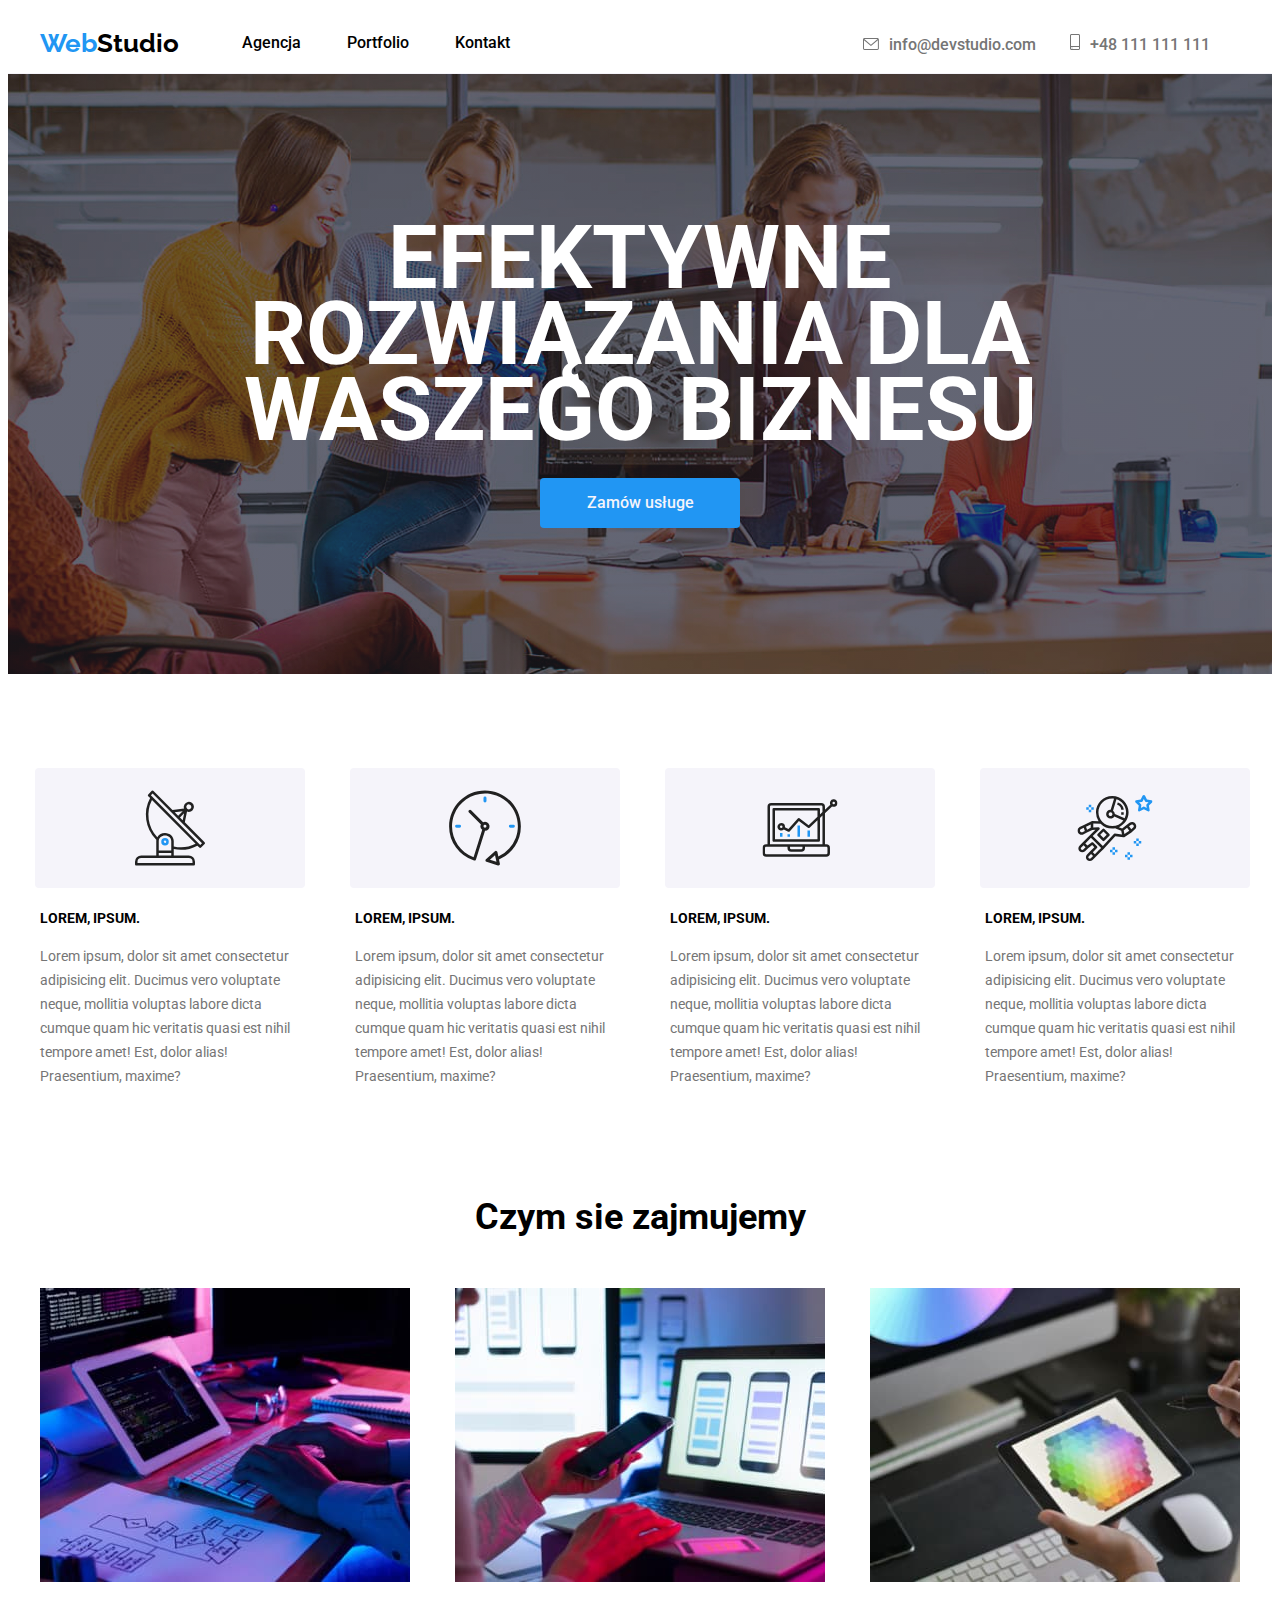
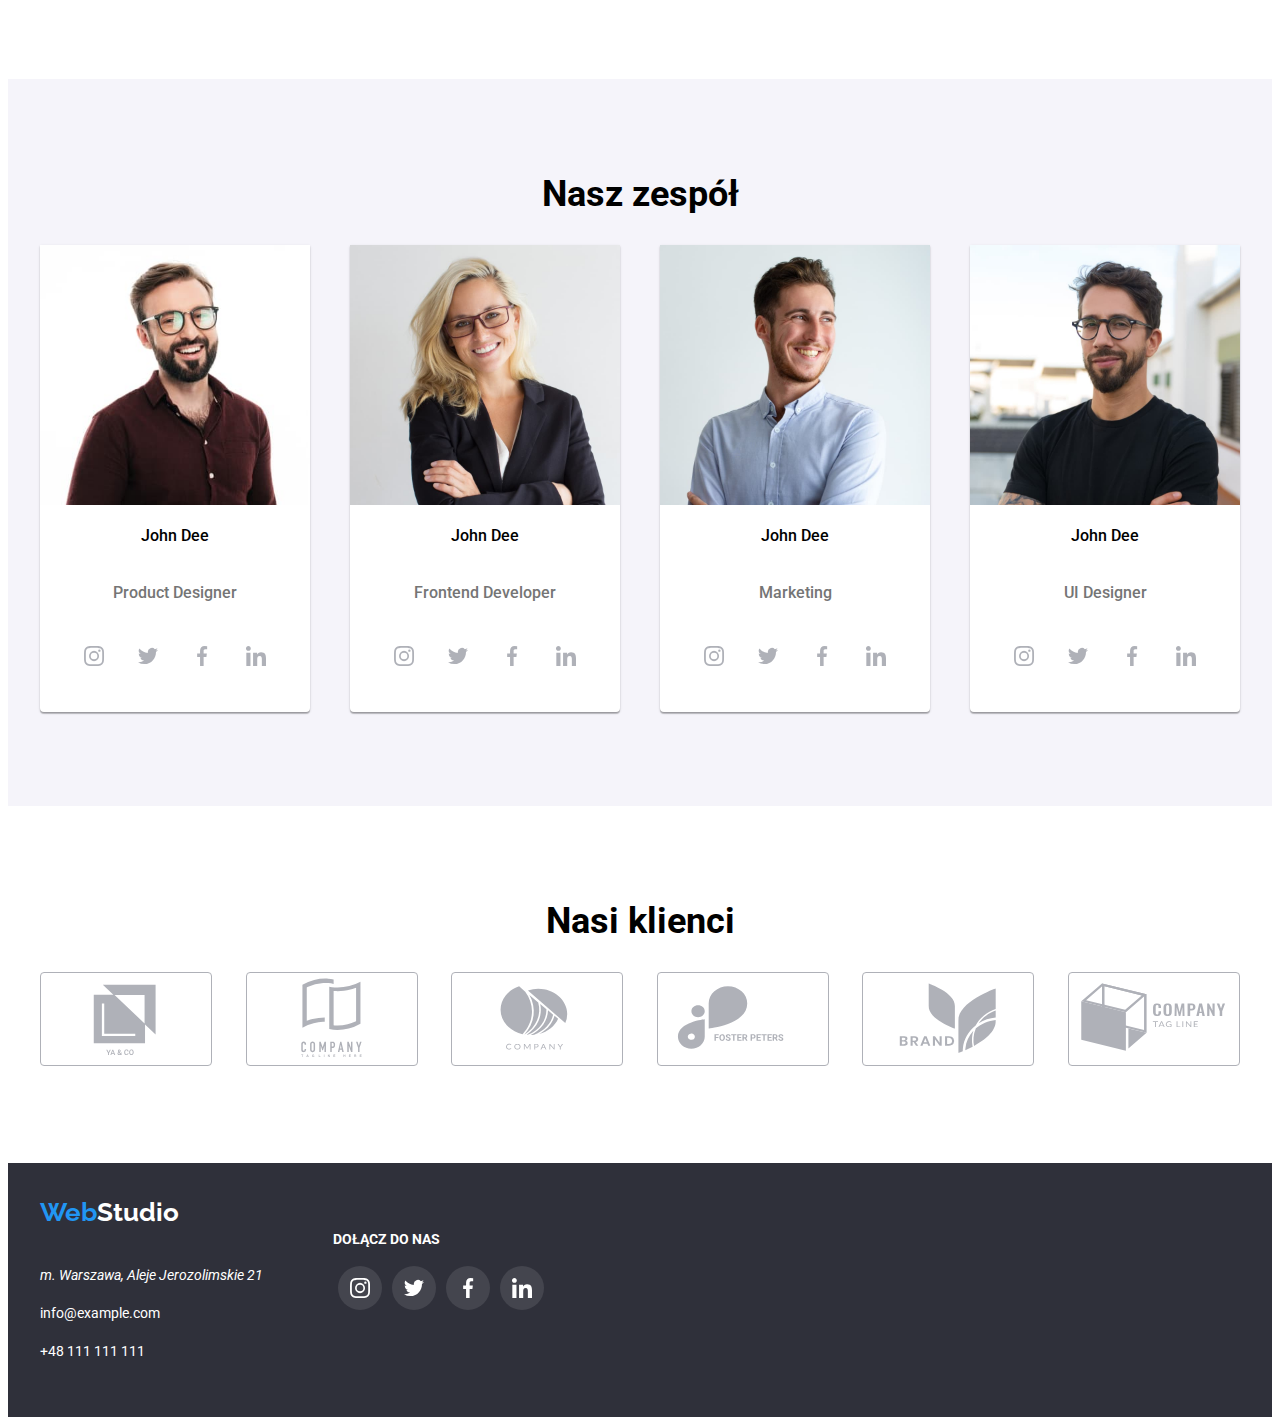
==== index.html @ d62d9114 "copy 1 time" ====
<!DOCTYPE html><!--Format Pliku dla wyszukiwarki-->
<html lang="pl">
    <head>
        <title>Studio</title><!--Tytuł Strony-->
        <meta charset="utf-8"/><!--System kodowania-->
        <meta name="description" content="Zadanie domowe"/><!--Opis strony-->
        <meta name="keywords" content="homework, goit, fullstack, developer"/><!--Słowa klucz-->
        <link rel="stylesheet" href="https://cdnjs.cloudflare.com/ajax/libs/modern-normalize/1.1.0/modern-normalize.min.css" integrity="sha512-wpPYUAdjBVSE4KJnH1VR1HeZfpl1ub8YT/NKx4PuQ5NmX2tKuGu6U/JRp5y+Y8XG2tV+wKQpNHVUX03MfMFn9Q==" crossorigin="anonymous" referrerpolicy="no-referrer" />
        <link rel="stylesheet" href="./css/style.css"/>
        <link rel="preconnect" href="https://fonts.googleapis.com">
        <link rel="preconnect" href="https://fonts.gstatic.com" crossorigin>
        <link href="https://fonts.googleapis.com/css2?family=Raleway:wght@700&family=Roboto:wght@400;500;700;900&display=swap" rel="stylesheet">
    </head>
    <body> 
        <header><!--Nagłówek-->
            <div class="container header">
                <a class="box" href="https://bgal23.github.io/goit-markup-hw-05/"><h4 class="logo"><span class="blue">Web</span>Studio</h4></a><!--Główny link-->
                <nav><!--Nawigacja do podstron-->
                    <ul class="box">
                        <li class="item"><a class="link" href="https://bgal23.github.io/goit-markup-hw-05/">Agencja</a></li>
                        <li class="item"><a class="link" href="./portfolio.html">Portfolio</a></li>
                        <li class="item"><a class="link" href="./kontakt.html">Kontakt</a></li>
                    </ul>
                </nav>
                <div class="box-right">
                    <span><a class="link-2" href="mailto:info@devstudio.com"><svg width="16px" height="12px"><use href="./images/icons.svg#icon-envelope"></use>
                    </svg>info@devstudio.com</a></span><!--Mail-->
                    <span><a class="link-2" href="tel:+48111111111"><svg width="10px" height="16px"><use href="./images/icons.svg#icon-smartphone"></use></svg>+48 111 111 111</a></span><!--Telefon-->
                </div>
            </div>
        </header>
        <main><!--Główna-->
        <section class="section-first"><!--Dzieli strone na sekcje-->
            <div class="container">
                <h1 class="item">EFEKTYWNE ROZWIĄZANIA DLA WASZEGO BIZNESU</h1>
                <button class="order" type="button">Zamów usługe</button><!--Przycisk-->
            </div>
        </section>
        <section class="section-second">
            <div class="container">
                <ul class="box">
                    <li><svg class="icon" viewBox="0 0 100 160 "><use href="./images/icons.svg#icon-antenna"></use></svg><h4 class="font">Lorem, ipsum.</h4><p class="item">Lorem ipsum, dolor sit amet consectetur adipisicing elit. Ducimus vero voluptate neque, mollitia voluptas labore dicta cumque quam hic veritatis quasi est nihil tempore amet! Est, dolor alias! Praesentium, maxime?</p></li>
                    <li><svg class="icon" viewBox="0 0 100 160 "><use href="./images/icons.svg#icon-clock"></use></svg><h4 class="font">Lorem, ipsum.</h4>
                    <p class="item">Lorem ipsum, dolor sit amet consectetur adipisicing elit. Ducimus vero voluptate neque, mollitia voluptas labore dicta cumque quam hic veritatis quasi est nihil tempore amet! Est, dolor alias! Praesentium, maxime?</p></li>
                    <li><svg class="icon" viewBox="0 0 100 160 "><use href="./images/icons.svg#icon-diagram"></use>
                    </svg><h4 class="font">Lorem, ipsum.</h4><p class="item">Lorem ipsum, dolor sit amet consectetur adipisicing elit. Ducimus vero voluptate neque, mollitia voluptas labore dicta cumque quam hic veritatis quasi est nihil tempore amet! Est, dolor alias! Praesentium, maxime?</p></li>
                    <li><svg class="icon" viewBox="0 0 100 160 "><use href="./images/icons.svg#icon-astronaut"></use>
                    </svg><h4 class="font">Lorem, ipsum.</h4><p class="item">Lorem ipsum, dolor sit amet consectetur adipisicing elit. Ducimus vero voluptate neque, mollitia voluptas labore dicta cumque quam hic veritatis quasi est nihil tempore amet! Est, dolor alias! Praesentium, maxime?</p></li>
                </ul>
            </div>
        </section>
        <section class="section-third">
            <div class="container">
                <h2 class="big-font">Czym sie zajmujemy</h2>
                <ul class="box">
                    <li class="item"><img src="./images/img1.1.jpg" width="370" height="294" alt="keboard"></li><!--Zdjęcia-->
                    <li class="item"><img src="./images/img1.2.jpg" width="370" height="294" alt="phone"></li>
                    <li class="item"><img src="./images/img1.3.jpg" width="370" height="294" alt="tablet"></li>
                </ul>
            </div>
        </section>
        <section class="section-fourth">
            <div class="box-top container">
                <h2 class="big-font">Nasz zespół</h2>
                <ul class="box-bottom container">
                    <li class="item"><img src="./images/img2.1.jpg" width="270" height="260" alt="man"><h4 class="font">John Dee</h4><p>Product Designer</p><div><svg class="icon" width="44px" height="44px"><use href="./images/icons.svg#icon-instagram"></use></svg><svg class="icon" width="44px" height="44px"><use href="./images/icons.svg#icon-twitter"></use></svg><svg class="icon" width="44px" height="44px"><use href="./images/icons.svg#icon-facebook"></use></svg><svg class="icon" width="44px" height="44px"><use href="./images/icons.svg#icon-linkedin"></use></svg></div></li>
                    <li class="item"><img src="./images/img2.2.jpg" width="270" height="260" alt="woman"><h4 class="font">John Dee</h4><p>Frontend Developer</p><div><svg class="icon" width="44px" height="44px"><use href="./images/icons.svg#icon-instagram"></use></svg><svg class="icon" width="44px" height="44px"><use href="./images/icons.svg#icon-twitter"></use></svg><svg class="icon" width="44px" height="44px"><use href="./images/icons.svg#icon-facebook"></use></svg><svg class="icon" width="44px" height="44px"><use href="./images/icons.svg#icon-linkedin"></use></svg></div></li>
                    <li class="item"><img src="./images/img2.3.jpg" width="270" height="260" alt="man"><h4 class="font">John Dee</h4><p>Marketing</p><div><svg class="icon" width="44px" height="44px"><use href="./images/icons.svg#icon-instagram"></use></svg><svg class="icon" width="44px" height="44px"><use href="./images/icons.svg#icon-twitter"></use></svg><svg class="icon" width="44px" height="44px"><use href="./images/icons.svg#icon-facebook"></use></svg><svg class="icon" width="44px" height="44px"><use href="./images/icons.svg#icon-linkedin"></use></svg></div></li>
                    <li class="item"><img src="./images/img2.4.jpg" width="270" height="260" alt="man"><h4 class="font">John Dee</h4><p>UI Designer</p><div><svg class="icon" width="44px" height="44px"><use href="./images/icons.svg#icon-instagram"></use></svg><svg class="icon" width="44px" height="44px"><use href="./images/icons.svg#icon-twitter"></use></svg><svg class="icon" width="44px" height="44px"><use href="./images/icons.svg#icon-facebook"></use></svg><svg class="icon" width="44px" height="44px"><use href="./images/icons.svg#icon-linkedin"></use></svg></div></li>
                </ul>
            </div>
        </section>
        <section>
            <div class="container section-4">
                <h2 class="big-font">Nasi klienci</h2>
                <ul class="box">
                    <li><svg class="icon" width="170" height="92"><use href="./images/icons.svg#icon-Logo-1"></use></svg></li>
                    <li><svg class="icon" width="170" height="92"><use href="./images/icons.svg#icon-Logo-2"></use></svg></li>
                    <li><svg class="icon" width="170" height="92"><use href="./images/icons.svg#icon-Logo-3"></use></svg></li>
                    <li><svg class="icon" width="170" height="92"><use href="./images/icons.svg#icon-Logo-4"></use></svg></li>
                    <li><svg class="icon" width="170" height="92"><use href="./images/icons.svg#icon-Logo-5"></use></svg></li>
                    <li><svg class="icon" width="170" height="92"><use href="./images/icons.svg#icon-Logo-6"></use></svg></li>
                </ul>
            </div>
        </section>
        </main>
        <footer><!--Stopka-->
            <div class="footer container">
                <div>
                    <h4 class="logo"><span class="blue">Web</span>Studio</h4>
                    <address><p>m. Warszawa, Aleje Jerozolimskie 21</p></address><!--Adres-->
                    <p>info@example.com</p>
                    <p>+48 111 111 111</p>
                </div>
                <div class="box">
                    <h5 class="font">DOŁĄCZ DO NAS</h5>
                    <ul class="item">
                        <li><svg class="icon" width="44px" height="44px"><use href="./images/icons.svg#icon-instagram"></use></svg></li>
                        <li><svg class="icon" width="44px" height="44px"><use href="./images/icons.svg#icon-twitter"></use></svg></li>
                        <li><svg class="icon" width="44px" height="44px"><use href="./images/icons.svg#icon-facebook"></use></svg></li>
                        <li><svg class="icon" width="44px" height="44px"><use href="./images/icons.svg#icon-linkedin"></use></svg></li>
                    </ul>
                </div>
            </div>
        </footer>
    </body>
</html>
---- css/style.css ----
:root {
    --black-color: #000000;
    --white-color: #ffffff;
    --dark-color: #2F303A;
    --blue-color: #2196F3;
    --grey-color: #757575;
    --light-color: #F5F4FA;
    --light2-color: #AFB1B8;
} 
body {
    color: var(--grey-color);
    font-family: 'Roboto', sans-serif;
    font-size: 14px;
    font-weight: 400;
    line-height: 16px;
}

header {
    background-color: var(--white-color);
    font-weight: 500;
    color: var(--black-color);
    font-size: 16px;
    height: 80px;
}
footer {
    background: var(--dark-color);
    color: var(--white-color);
    line-height: 1.5rem;
    display: flex;
    flex-direction: column;
}
.logo {
    font-family: 'Raleway';
    font-weight: 700;
    font-size: 26px;
    line-height: 1.9375rem;
}
.logo .blue {
    color:  var(--blue-color);
}
.section-first {
    background-image: linear-gradient(rgba(47, 48, 58, 0.4),rgba(47, 48, 58, 0.4)), url(../images/background.jpg);
    background-repeat: no-repeat;
    background-position: 50%;
    background-size: 1600px;
    color: var(--white-color);
    font-weight: 900;
    font-size: 44px;
    line-height: 4.75rem;
    display: flex;
    flex-direction: column;
    justify-content: center;
    height: 600px;
    margin: auto;
    text-align: center;
    border-top: 1px solid var(--light-color);
}    
.section-first .item {
    max-width: 900px;
    margin: 100px auto 0;
}
.section-second .font{
    color: var(--black-color);
    font-weight: 700;
    text-transform: uppercase;
    padding: 0 30px 0;
}
.section-second .item {
    line-height: 1.5rem;
    padding: 0 30px;
}
.section-second .icon {
    width: 270px;
    height: 120px;
    margin-left: 25px;
    background-color: var(--light-color);
    border-radius: 4px;
} 
.section-third .big-font {
    font-weight: 700;
    font-size: 36px;
    line-height: 2.625rem;
    color: var(--black-color);
    display: flex;
    justify-content: center;
    align-items: center;
    margin: 50px;
}
.section-fourth {
    background: var(--light-color);
    font-weight: 500;
    font-size: 16px;
    line-height: 1.1875rem;
}
.section-fourth .big-font {
    font-weight: 700;
    font-size: 36px;
    line-height: 2.625rem;
    color: var(--black-color);
    display: flex;
    justify-content: center;
    align-items: center;
    margin-top: 94px;
}
.section-fourth .font {
    font-weight: 500;
    color: var(--black-color);
}
.section-4 .big-font {
    font-weight: 700;
    font-size: 36px;
    line-height: 2.625rem;
    color: var(--black-color);
    display: flex;
    justify-content: center;
    align-items: center;
    margin-top: 94px;
}
.section-4 .box {
list-style-type: none;
display: flex;
justify-content: space-between;
padding: 0;
margin-bottom: 94px;
}
.section-4 .icon {
    border: 1px solid var(--light2-color);
    fill: var(--light2-color);
    border-radius: 4px;
    cursor: pointer;
}
.section-4 .icon:hover {
    border: 1px solid var(--blue-color);
    fill: var(--blue-color);
}
.section-fifth {
    font-size: 16px;
    line-height: 1.875rem;
}
.section-fifth .font{
    font-weight: 700;
    font-size: 18px;
    line-height: 2.25rem;
    color:  var(--black-color);
    margin: 20px 0 0 30px;

}
.section-fifth .font-2{
    margin-left: 30px;
    margin:0 0 20px 30px;
}
a {
    text-decoration: none;
    color: var(--black-color);
}
.link:hover {
    color: var(--blue-color);
}
.link-2 {
    color: var(--grey-color);
    margin-right: 30px;
    fill: var(--grey-color);
}
.link-2 > svg {
    margin-right: 10px;
}
.link-2:hover {
    color: var(--blue-color);
    fill: var(--blue-color);
}
button {
    background: var(--light-color);
    color: var(--black-color);
    cursor: pointer;
    font-weight: 500;
    font-size: 16px;
    border-radius: 4px;
    border: none;
    font-family: 'Roboto', sans-serif;
    line-height: 1.625rem;
}
button:hover {
    background: var(--blue-color);
    color: var(--light-color);
}
.order {
    background: var(--blue-color);
    color: var(--light-color);
    width: 200px;
    min-height: 50px;
    margin: 30px auto 100px;
}
.container {
    width: 1200px;
    margin: 0 auto;
}
.header {
    display: flex;
    align-items: center;
    margin-top: -15px;
}
.header .box {
    display: flex;
    list-style-type: none;
}
.header .box-right {
    margin-left: auto;
}
.item {
    padding: 0 23px 0;
}
.section-second .box {
    display: flex;
    justify-content: space-between;
    align-items: flex-start;
    margin: 94px -30px 94px;
    list-style-type: none;
    padding: 0;
}
.section-third .box { 
    display: flex;
    justify-content: space-between;
    list-style-type: none;
    padding: 0;
}
.section-third .item {
    padding: 0;
}
.section-fourth .box-top {
    display: flex;
    flex-direction: column;
    margin-top: 94px;
    padding-bottom: 94px;
}
.section-fourth .box-bottom {
    display: flex;
    justify-content: space-between;
    padding: 0;
}
.box-bottom .icon {
    margin: 16px 5px 30px;
    background-color: transparent;
    fill: var(--light2-color);
    cursor: pointer;
}
.box-bottom .icon:hover {
    background-color: var(--blue-color);
    fill: var(--white-color);
    border-radius: 22px;
}
.section-fourth .item {
    padding: 0;
    display: flex;
    flex-direction: column;
    align-items: center;
    background-color: var(--white-color);
    box-shadow: 0px 1px 3px rgba(0, 0, 0, 0.12), 0px 1px 1px rgba(0, 0, 0, 0.14), 0px 2px 1px rgba(0, 0, 0, 0.2);
    border-radius: 0px 0px 4px 4px;
}
.footer {
    display: flex;
    justify-content: flex-start;
    padding-bottom: 40px;
}
.footer .font {
    font-weight: 700;
    font-size: 14px;
    line-height: 16px;
    margin-bottom: 5px;
}
.footer .box {
    display: flex;
    flex-direction: column;
    margin-left: 70px;
    justify-content: center;
}
.footer .item {
    list-style-type: none;
    display: flex;
    padding: 0;
}
.footer .icon {
    fill: var(--white-color);
    background-color: rgba(255, 255, 255, 0.1);
    border-radius: 22px;
    margin: 0 5px 0;
    cursor: pointer;
}
.footer .icon:hover {
    fill: var(--white-color);
    background-color: var(--blue-color);
    border-radius: 22px;
}
.box-portfolio {
    display: flex;
    flex-direction: column;
    border-top: 1px solid var(--light-color);
    padding: 100px 0 0 ;
}
.box-buttons {
    width: 545px;
    display: flex;
    justify-content: space-between;
    height: 38px;
}
.box-buttons button {
    padding: 0 22px 0;
}
.box-buttons button:hover {
    box-shadow: 0px 3px 1px rgba(0, 0, 0, 0.1), 0px 1px 2px rgba(0, 0, 0, 0.08), 0px 2px 2px rgba(0, 0, 0, 0.12);
}
.box-buttons button:focus {
    box-shadow: inset 1px 1px 5px rgba(0, 0, 0, 0.1), 1px 1px 5px rgba(0, 0, 0, 0.1), 0 0 0 rgba(0, 0, 0, 0.12);
}
.section-fifth .box {
    margin: 50px auto 94px;
    display: flex;
    justify-content: space-between;
    flex-wrap: wrap;
    list-style-type: none;
    padding: 0;
}
.section-fifth .item {
    padding: 0;
    border: 1px solid var(--light-color);
    display: flex;
    flex-direction: column;
    margin-bottom: 30px;
    align-items: flex-start;
    cursor: pointer;
}
.section-fifth .item:hover {
    box-shadow: 0px 1px 1px rgba(0, 0, 0, 0.12), 0px 4px 4px rgba(0, 0, 0, 0.06), 1px 4px 6px rgba(0, 0, 0, 0.16);
}
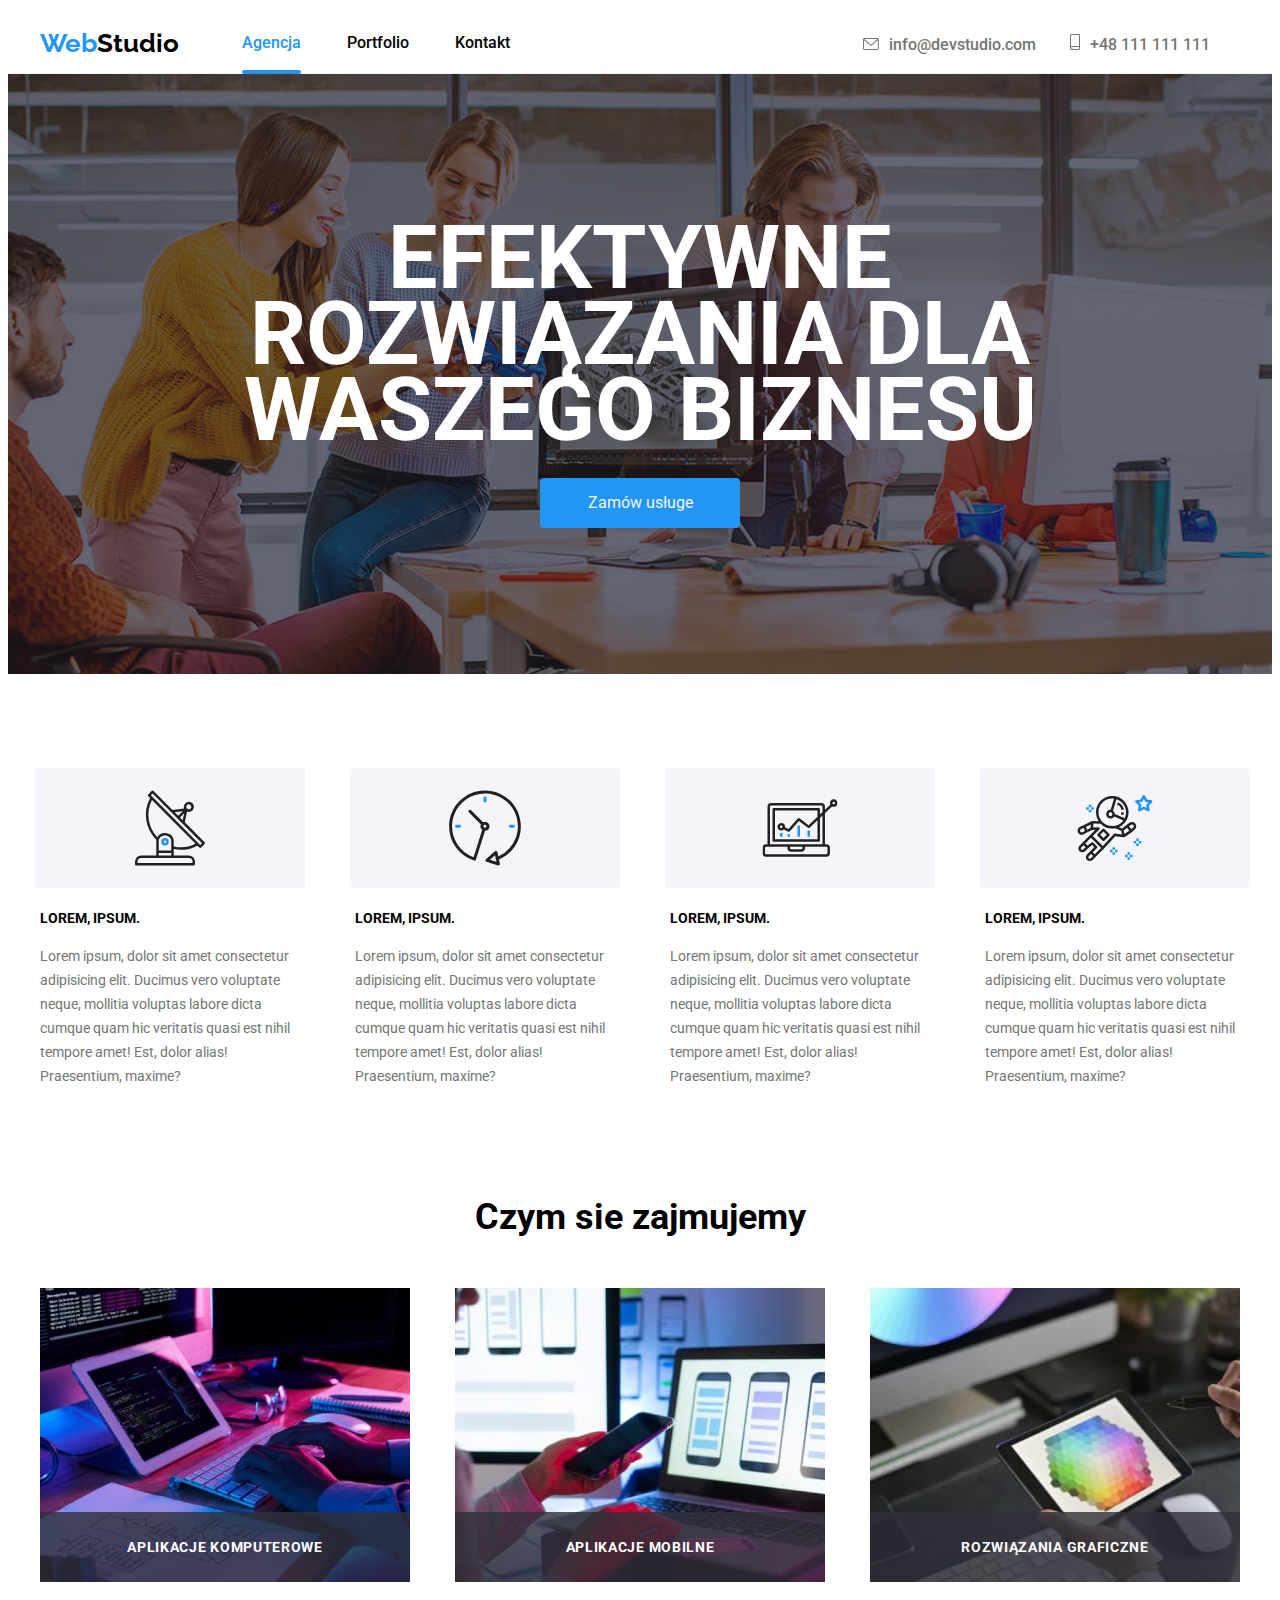
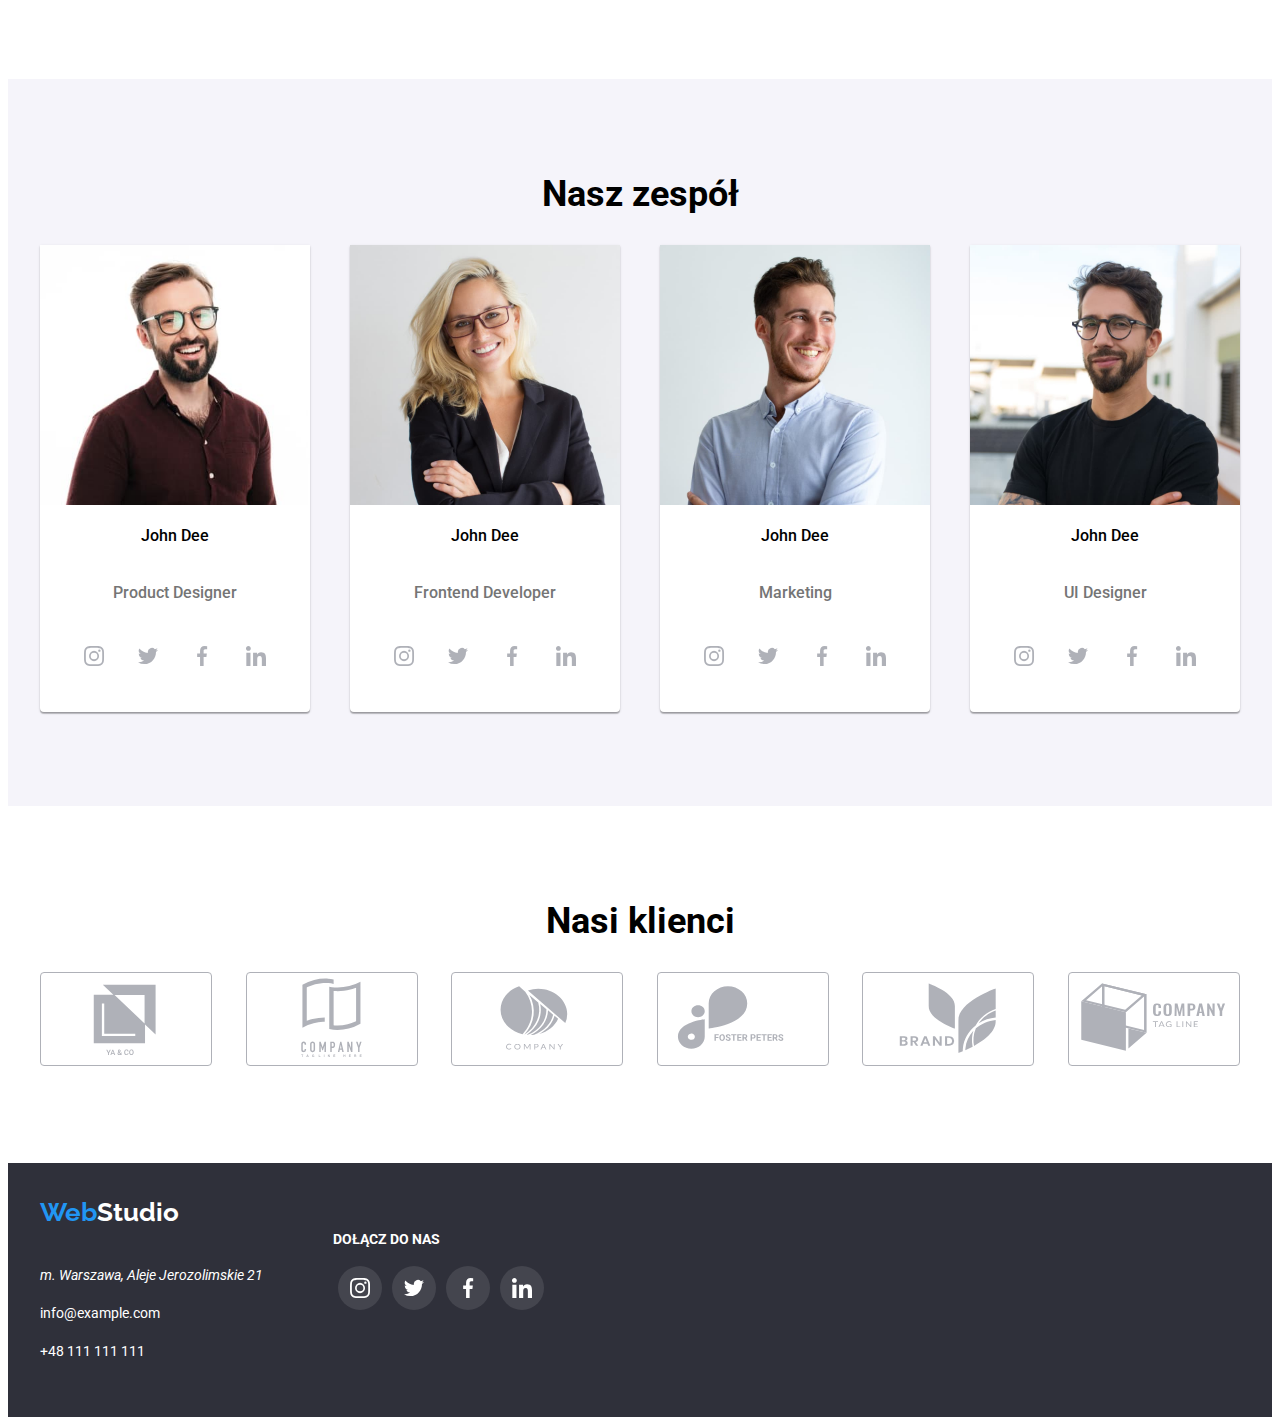
==== commit ef9a4fb6: "add animation" ====
--- a/index.html
+++ b/index.html
@@ -17,7 +17,7 @@
                 <a class="box" href="https://bgal23.github.io/goit-markup-hw-05/"><h4 class="logo"><span class="blue">Web</span>Studio</h4></a><!--Główny link-->
                 <nav><!--Nawigacja do podstron-->
                     <ul class="box">
-                        <li class="item"><a class="link" href="https://bgal23.github.io/goit-markup-hw-05/">Agencja</a></li>
+                        <li class="item special"><div class="line"></div><a class="link" href="https://bgal23.github.io/goit-markup-hw-05/">Agencja</a></li>
                         <li class="item"><a class="link" href="./portfolio.html">Portfolio</a></li>
                         <li class="item"><a class="link" href="./kontakt.html">Kontakt</a></li>
                     </ul>
@@ -33,19 +33,16 @@
         <section class="section-first"><!--Dzieli strone na sekcje-->
             <div class="container">
                 <h1 class="item">EFEKTYWNE ROZWIĄZANIA DLA WASZEGO BIZNESU</h1>
-                <button class="order" type="button">Zamów usługe</button><!--Przycisk-->
+                <button class="order" type="button" data-modal-open>Zamów usługe</button><!--Przycisk-->
             </div>
         </section>
         <section class="section-second">
             <div class="container">
                 <ul class="box">
                     <li><svg class="icon" viewBox="0 0 100 160 "><use href="./images/icons.svg#icon-antenna"></use></svg><h4 class="font">Lorem, ipsum.</h4><p class="item">Lorem ipsum, dolor sit amet consectetur adipisicing elit. Ducimus vero voluptate neque, mollitia voluptas labore dicta cumque quam hic veritatis quasi est nihil tempore amet! Est, dolor alias! Praesentium, maxime?</p></li>
-                    <li><svg class="icon" viewBox="0 0 100 160 "><use href="./images/icons.svg#icon-clock"></use></svg><h4 class="font">Lorem, ipsum.</h4>
-                    <p class="item">Lorem ipsum, dolor sit amet consectetur adipisicing elit. Ducimus vero voluptate neque, mollitia voluptas labore dicta cumque quam hic veritatis quasi est nihil tempore amet! Est, dolor alias! Praesentium, maxime?</p></li>
-                    <li><svg class="icon" viewBox="0 0 100 160 "><use href="./images/icons.svg#icon-diagram"></use>
-                    </svg><h4 class="font">Lorem, ipsum.</h4><p class="item">Lorem ipsum, dolor sit amet consectetur adipisicing elit. Ducimus vero voluptate neque, mollitia voluptas labore dicta cumque quam hic veritatis quasi est nihil tempore amet! Est, dolor alias! Praesentium, maxime?</p></li>
-                    <li><svg class="icon" viewBox="0 0 100 160 "><use href="./images/icons.svg#icon-astronaut"></use>
-                    </svg><h4 class="font">Lorem, ipsum.</h4><p class="item">Lorem ipsum, dolor sit amet consectetur adipisicing elit. Ducimus vero voluptate neque, mollitia voluptas labore dicta cumque quam hic veritatis quasi est nihil tempore amet! Est, dolor alias! Praesentium, maxime?</p></li>
+                    <li><svg class="icon" viewBox="0 0 100 160 "><use href="./images/icons.svg#icon-clock"></use></svg><h4 class="font">Lorem, ipsum.</h4><p class="item">Lorem ipsum, dolor sit amet consectetur adipisicing elit. Ducimus vero voluptate neque, mollitia voluptas labore dicta cumque quam hic veritatis quasi est nihil tempore amet! Est, dolor alias! Praesentium, maxime?</p></li>
+                    <li><svg class="icon" viewBox="0 0 100 160 "><use href="./images/icons.svg#icon-diagram"></use></svg><h4 class="font">Lorem, ipsum.</h4><p class="item">Lorem ipsum, dolor sit amet consectetur adipisicing elit. Ducimus vero voluptate neque, mollitia voluptas labore dicta cumque quam hic veritatis quasi est nihil tempore amet! Est, dolor alias! Praesentium, maxime?</p></li>
+                    <li><svg class="icon" viewBox="0 0 100 160 "><use href="./images/icons.svg#icon-astronaut"></use></svg><h4 class="font">Lorem, ipsum.</h4><p class="item">Lorem ipsum, dolor sit amet consectetur adipisicing elit. Ducimus vero voluptate neque, mollitia voluptas labore dicta cumque quam hic veritatis quasi est nihil tempore amet! Est, dolor alias! Praesentium, maxime?</p></li>
                 </ul>
             </div>
         </section>
@@ -53,9 +50,9 @@
             <div class="container">
                 <h2 class="big-font">Czym sie zajmujemy</h2>
                 <ul class="box">
-                    <li class="item"><img src="./images/img1.1.jpg" width="370" height="294" alt="keboard"></li><!--Zdjęcia-->
-                    <li class="item"><img src="./images/img1.2.jpg" width="370" height="294" alt="phone"></li>
-                    <li class="item"><img src="./images/img1.3.jpg" width="370" height="294" alt="tablet"></li>
+                    <li class="item"><img src="./images/img1.1.jpg" width="370" height="294" alt="keboard"><div class="label">Aplikacje Komputerowe</div></li><!--Zdjęcia-->
+                    <li class="item"><img src="./images/img1.2.jpg" width="370" height="294" alt="phone"><div class="label">Aplikacje Mobilne</div></li>
+                    <li class="item"><img src="./images/img1.3.jpg" width="370" height="294" alt="tablet"><div class="label">Rozwiązania graficzne</div></li>
                 </ul>
             </div>
         </section>
@@ -103,5 +100,11 @@
                 </div>
             </div>
         </footer>
+        <div class="backdrop is-hidden" data-modal>
+            <div class="modal scale">
+                <button type="button" data-modal-close>X</button>
+            </div>
+        </div>
+        <script src="./js/modal.js"></script>
     </body>
 </html>--- a/css/style.css
+++ b/css/style.css
@@ -153,6 +153,9 @@
     text-decoration: none;
     color: var(--black-color);
 }
+.special a {
+    color: var(--blue-color);
+}
 .link:hover {
     color: var(--blue-color);
 }
@@ -172,7 +175,7 @@
     background: var(--light-color);
     color: var(--black-color);
     cursor: pointer;
-    font-weight: 500;
+    font-weight: 500px;
     font-size: 16px;
     border-radius: 4px;
     border: none;
@@ -209,6 +212,15 @@
 .item {
     padding: 0 23px 0;
 }
+.special .line {
+    position: relative;
+    width: 100%;
+    height: 4px;
+    margin-bottom: -4px;
+    top: 35px;
+    background-color: var(--blue-color);
+    border-radius: 2px;
+}
 .section-second .box {
     display: flex;
     justify-content: space-between;
@@ -222,9 +234,25 @@
     justify-content: space-between;
     list-style-type: none;
     padding: 0;
+    margin-bottom: -70px;
 }
 .section-third .item {
     padding: 0;
+}
+.section-third .label {
+    position: relative;
+    display: flex;
+    justify-content: center;
+    align-items: center;
+    text-transform: uppercase;
+    font-weight: 700;
+    line-height: 16px;
+    letter-spacing: .05em;
+    background-color: rgba(47, 48, 58, 0.8);
+    width: 370px;
+    height: 70px;
+    top: -73px;
+    color: var(--white-color);
 }
 .section-fourth .box-top {
     display: flex;
@@ -331,4 +359,54 @@
 }
 .section-fifth .item:hover {
     box-shadow: 0px 1px 1px rgba(0, 0, 0, 0.12), 0px 4px 4px rgba(0, 0, 0, 0.06), 1px 4px 6px rgba(0, 0, 0, 0.16);
+}
+.backdrop {
+    position: fixed;
+    height: 100%;
+    width: 100%;
+    top: 0%;
+    right: 0%;
+    animation-name: backdrop;
+    animation-duration: 3s;
+    animation-timing-function: ease-in-out;
+    animation-iteration-count: 1;
+    animation-fill-mode: forwards;
+}
+.modal {
+    position: fixed;
+    height: 581px;
+    width: 528px;
+    top: 19%;
+    right: 34%;
+    background-color:var(--white-color);
+    box-shadow: 0px 1px 3px rgba(0, 0, 0, 0.12), 0px 1px 1px rgba(0, 0, 0, 0.14), 0px 2px 1px rgba(0, 0, 0, 0.2);
+    border-radius: 4px;
+    animation-name: modal;
+    animation-duration: 1.5s;
+    animation-timing-function: ease-in-out;
+    animation-iteration-count: 1;
+    animation-fill-mode: forwards;
+}
+.is-hidden {
+    opacity: 0;
+    visibility: hidden;
+    pointer-events: none;
+}
+@keyframes backdrop {
+    0% {
+        background-color: rgba(255, 255, 255, 0)
+    }
+    100% {
+        background-color:rgba(0, 0, 0, 0.4);
+    }
+}
+@keyframes modal {
+    0% {
+        transform: scale(0);
+        background-color: rgba(255, 255, 255, 0)
+    }
+
+    100% {
+        transform: scale(1);
+    }
 }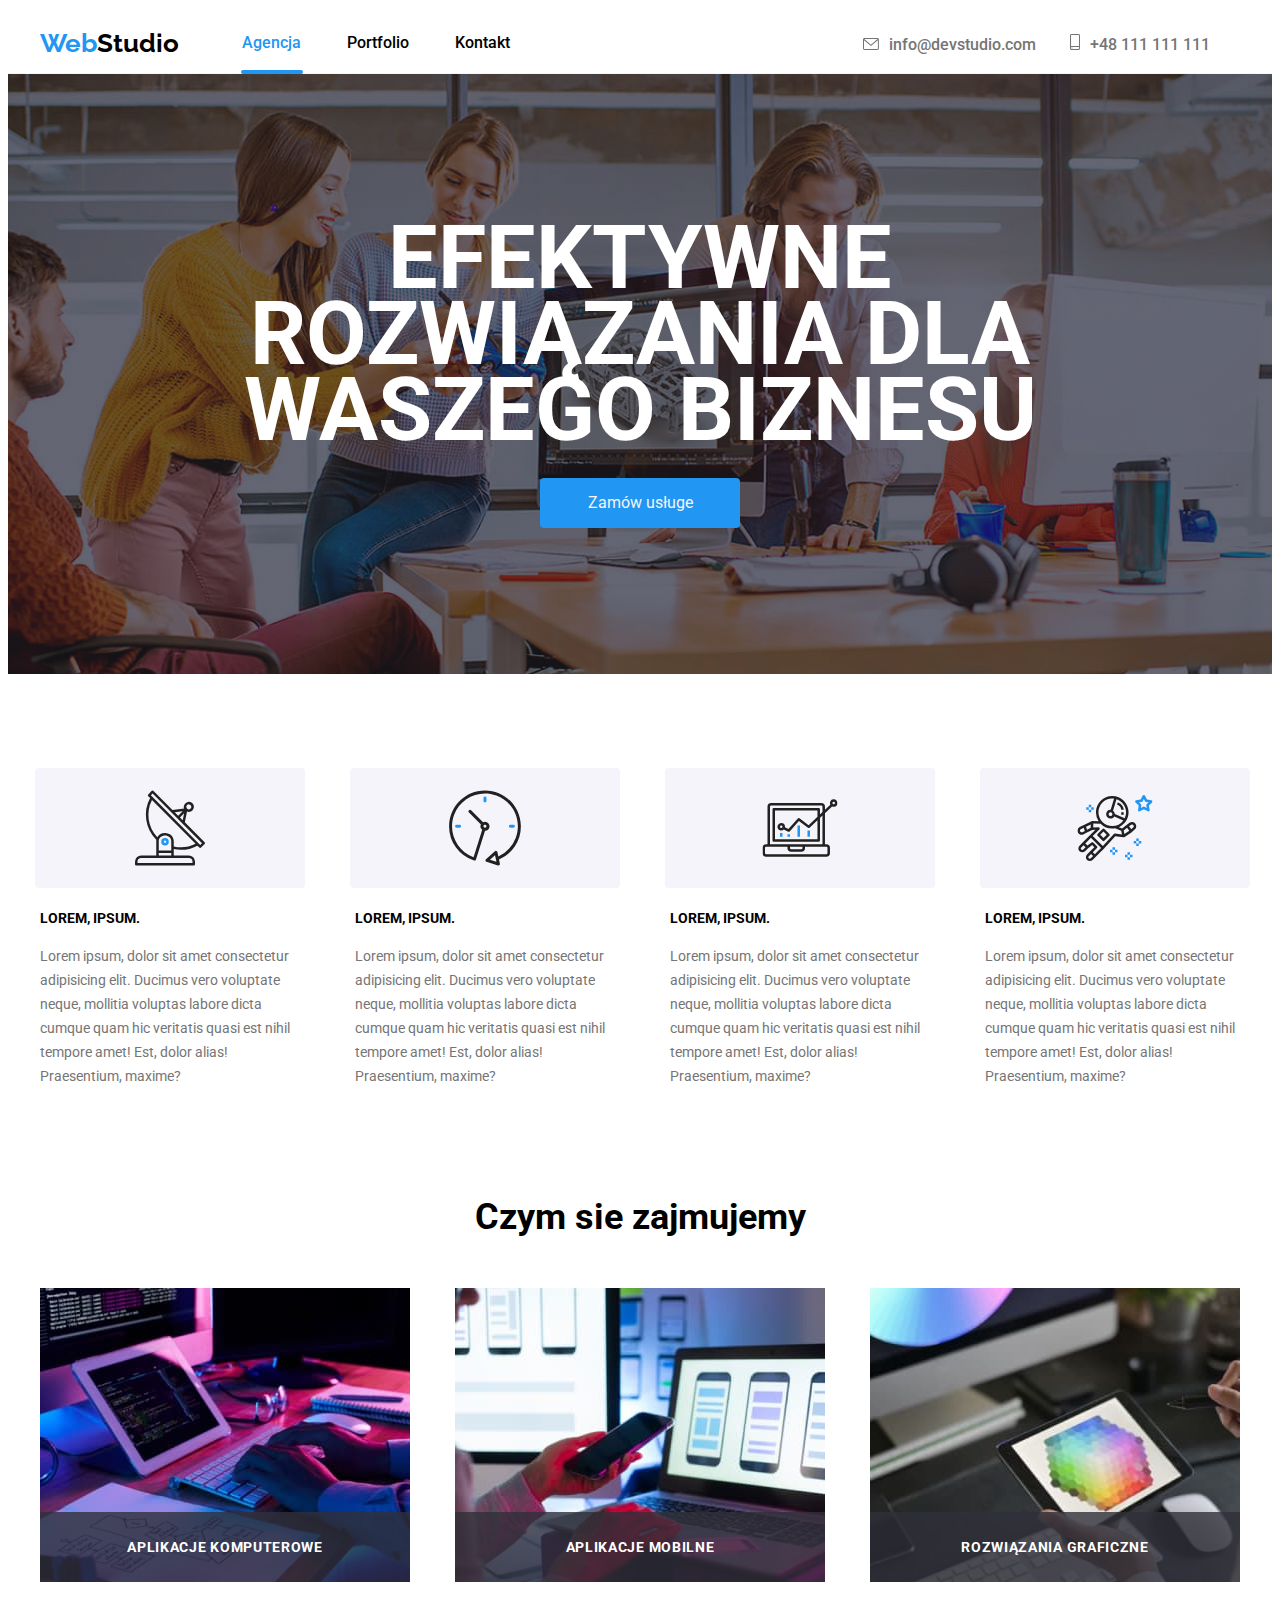
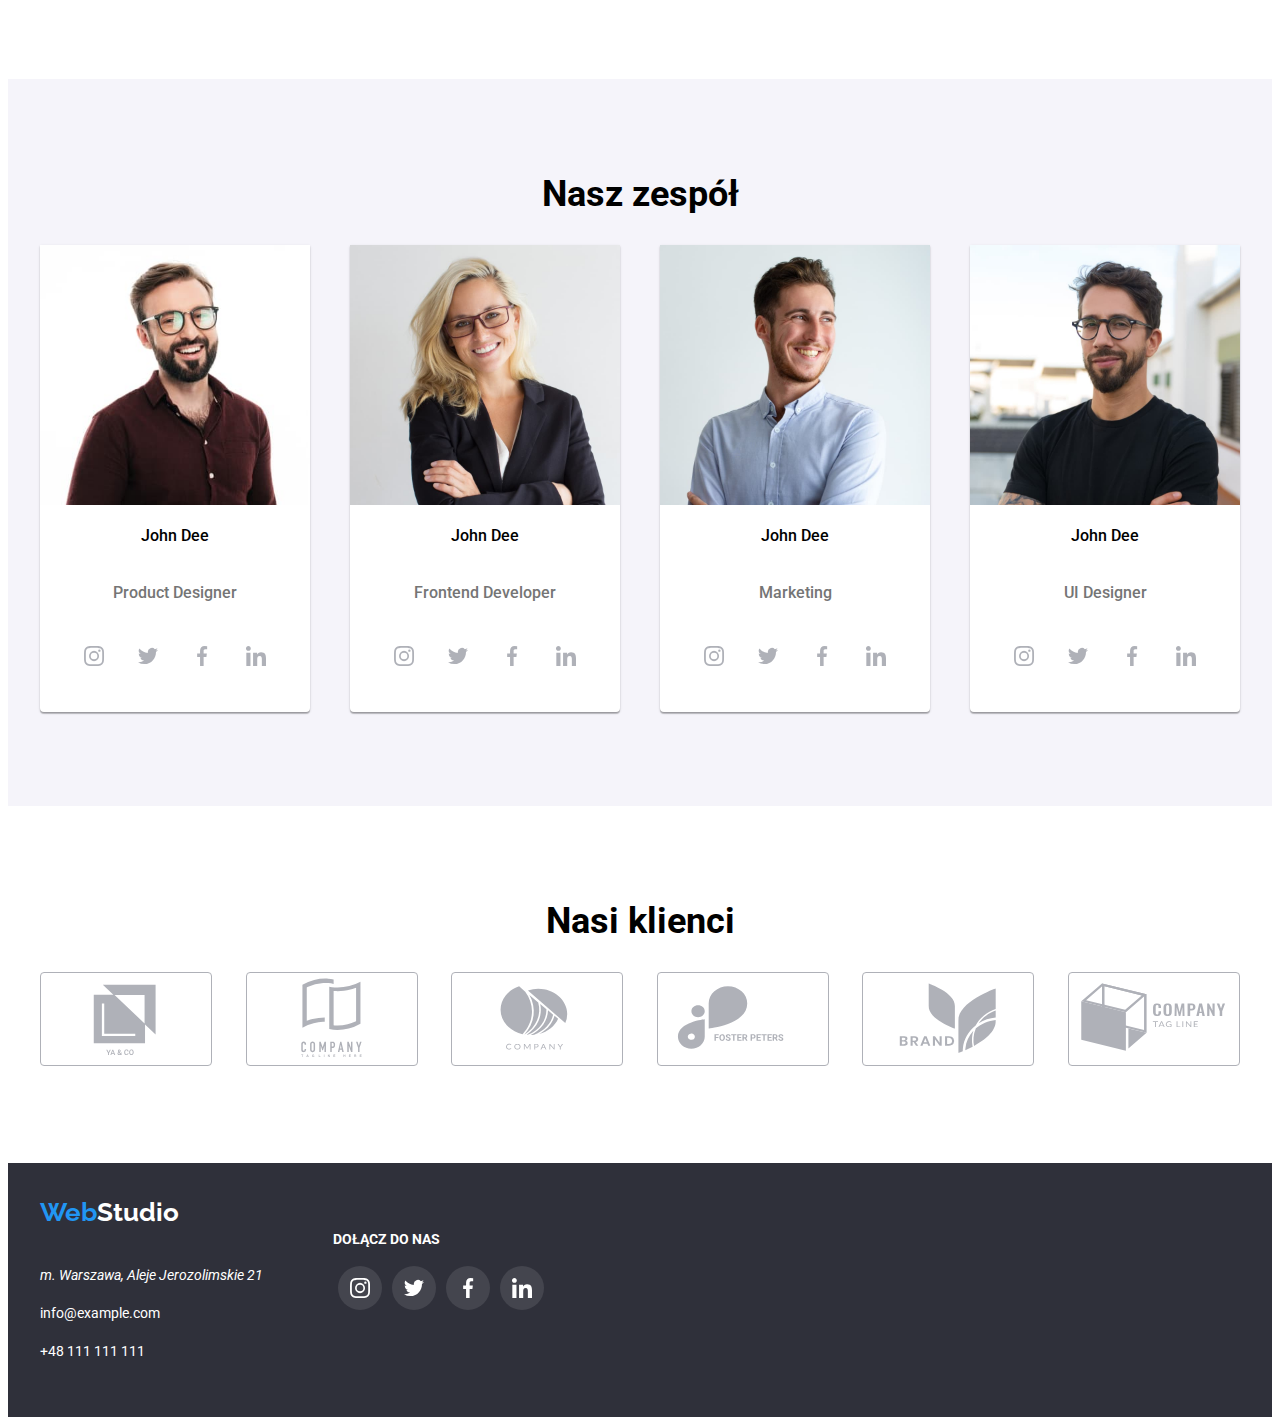
==== commit 46da5079: "last time" ====
--- a/index.html
+++ b/index.html
@@ -17,7 +17,7 @@
                 <a class="box" href="https://bgal23.github.io/goit-markup-hw-05/"><h4 class="logo"><span class="blue">Web</span>Studio</h4></a><!--Główny link-->
                 <nav><!--Nawigacja do podstron-->
                     <ul class="box">
-                        <li class="item special"><div class="line"></div><a class="link" href="https://bgal23.github.io/goit-markup-hw-05/">Agencja</a></li>
+                        <li class="item special"><a class="link" href="https://bgal23.github.io/goit-markup-hw-05/">Agencja</a></li>
                         <li class="item"><a class="link" href="./portfolio.html">Portfolio</a></li>
                         <li class="item"><a class="link" href="./kontakt.html">Kontakt</a></li>
                     </ul>
@@ -102,7 +102,7 @@
         </footer>
         <div class="backdrop is-hidden" data-modal>
             <div class="modal scale">
-                <button type="button" data-modal-close>X</button>
+                <button class="btm" type="button" data-modal-close><b>✕</b></button>
             </div>
         </div>
         <script src="./js/modal.js"></script>
--- a/css/style.css
+++ b/css/style.css
@@ -212,12 +212,13 @@
 .item {
     padding: 0 23px 0;
 }
-.special .line {
-    position: relative;
-    width: 100%;
+.special a::after {
+    content: "";
+    position: absolute;
+    width: 62px;
+    margin-top: 35px;
+    margin-left: -60px;
     height: 4px;
-    margin-bottom: -4px;
-    top: 35px;
     background-color: var(--blue-color);
     border-radius: 2px;
 }
@@ -360,17 +361,37 @@
 .section-fifth .item:hover {
     box-shadow: 0px 1px 1px rgba(0, 0, 0, 0.12), 0px 4px 4px rgba(0, 0, 0, 0.06), 1px 4px 6px rgba(0, 0, 0, 0.16);
 }
+.item .note-box {
+    position:absolute;
+    width: 370px;
+    height: 294px;
+    overflow: hidden;
+}
+.item .note {
+    position: absolute;
+    width: 370px;
+    height: 294px;
+    background-color: var(--blue-color);
+    border-radius: 3px;
+    opacity: 0.9;
+    transform: translateY(100%);
+    transition: 0.25s cubic-bezier(0.4, 0, 0.2, 1);
+    color: var(--white-color);
+    font-size: 18px;
+    font-weight: 400;
+    padding: 23px 45px 45px 23px;
+    font-family: 'Roboto', sans-serif;
+}
+.item:hover .note {
+    transform: translateY(0);
+}
 .backdrop {
     position: fixed;
     height: 100%;
     width: 100%;
     top: 0%;
     right: 0%;
-    animation-name: backdrop;
-    animation-duration: 3s;
-    animation-timing-function: ease-in-out;
-    animation-iteration-count: 1;
-    animation-fill-mode: forwards;
+    animation: backdropOpen 1s forwards 1 ease-in-out;
 }
 .modal {
     position: fixed;
@@ -381,31 +402,34 @@
     background-color:var(--white-color);
     box-shadow: 0px 1px 3px rgba(0, 0, 0, 0.12), 0px 1px 1px rgba(0, 0, 0, 0.14), 0px 2px 1px rgba(0, 0, 0, 0.2);
     border-radius: 4px;
-    animation-name: modal;
-    animation-duration: 1.5s;
-    animation-timing-function: ease-in-out;
-    animation-iteration-count: 1;
-    animation-fill-mode: forwards;
+    animation: modalOpen 1s forwards 1 ease-in-out;
+}
+.btm {
+    position: relative;
+    right: -93%;
+    top: 6px;
+    width: 30px;
+    height: 30px;
+    border-radius: 15px;
 }
 .is-hidden {
     opacity: 0;
     visibility: hidden;
     pointer-events: none;
 }
-@keyframes backdrop {
+@keyframes backdropOpen {
     0% {
-        background-color: rgba(255, 255, 255, 0)
+        background-color: transparent;
     }
     100% {
         background-color:rgba(0, 0, 0, 0.4);
     }
 }
-@keyframes modal {
+@keyframes modalOpen {
     0% {
         transform: scale(0);
-        background-color: rgba(255, 255, 255, 0)
+        background-color: transparent;
     }
-
     100% {
         transform: scale(1);
     }
